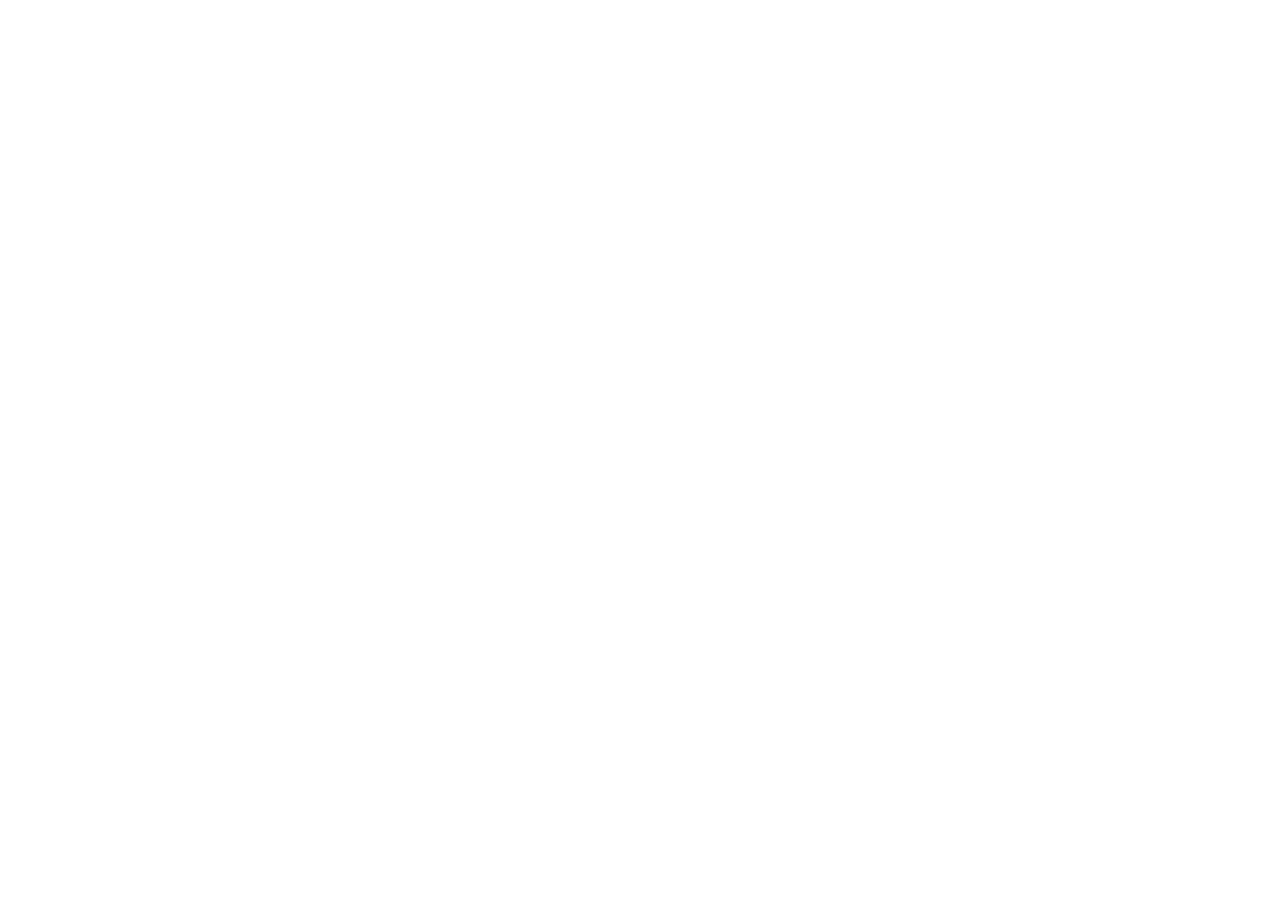
==== index.html @ 5b23fba4 "Create index.html" ====
<!DOCTYPE html>
<html lang="pt-br">
<head>
    <meta charset="UTF-8">
    <meta http-equiv="X-UA-Compatible" content="IE=edge">
    <meta name="viewport" content="width=device-width, initial-scale=1.0">
    <title>Projeto Redes Sociais</title>
    <link rel="shortcut icon" href="favicon.ico" type="image/x-icon">
</head>
<body>
    
</body>
</html>
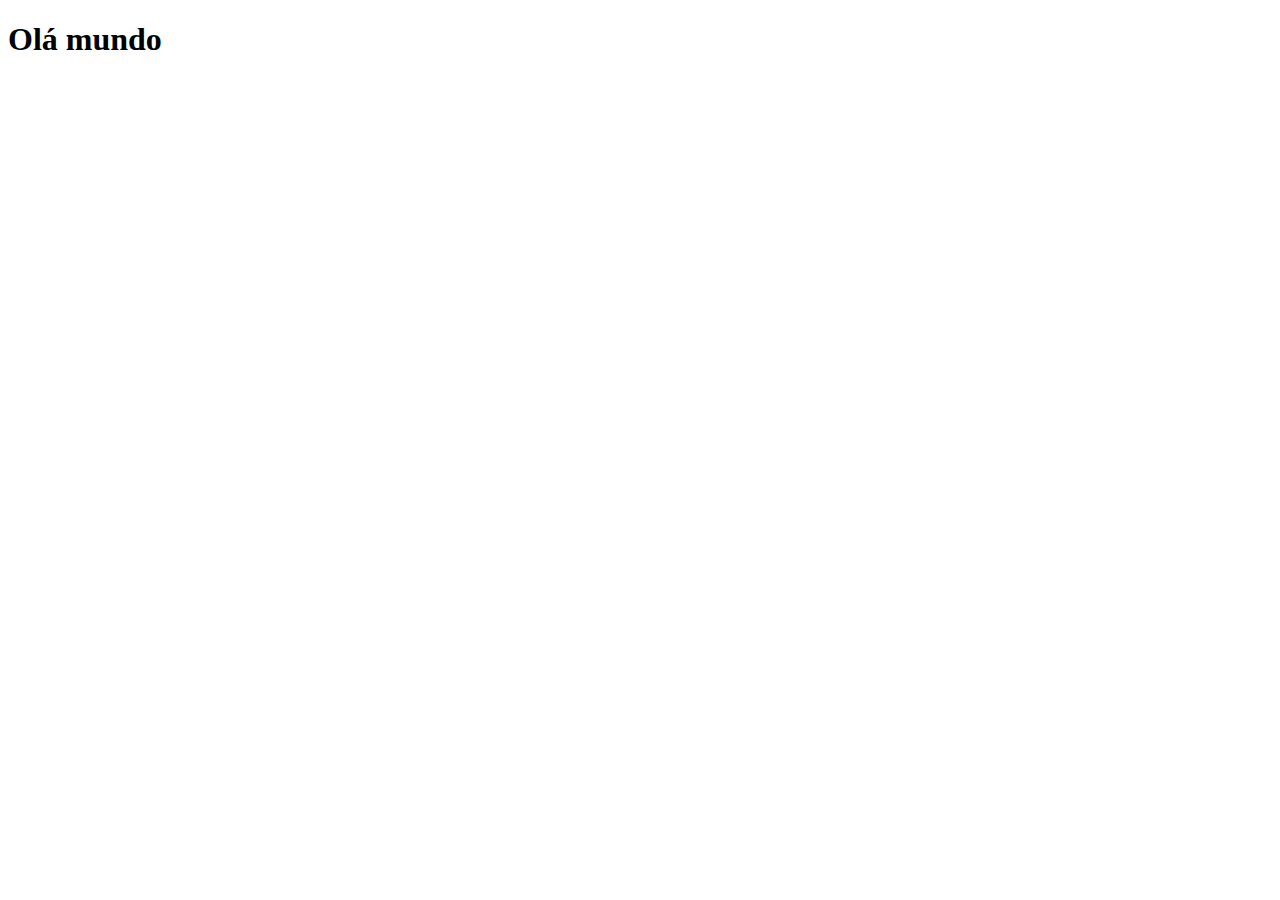
==== commit ce1e1c04: "Update index.html" ====
--- a/index.html
+++ b/index.html
@@ -8,6 +8,6 @@
     <link rel="shortcut icon" href="favicon.ico" type="image/x-icon">
 </head>
 <body>
-    
+    <h1>Olá mundo</h1>
 </body>
 </html>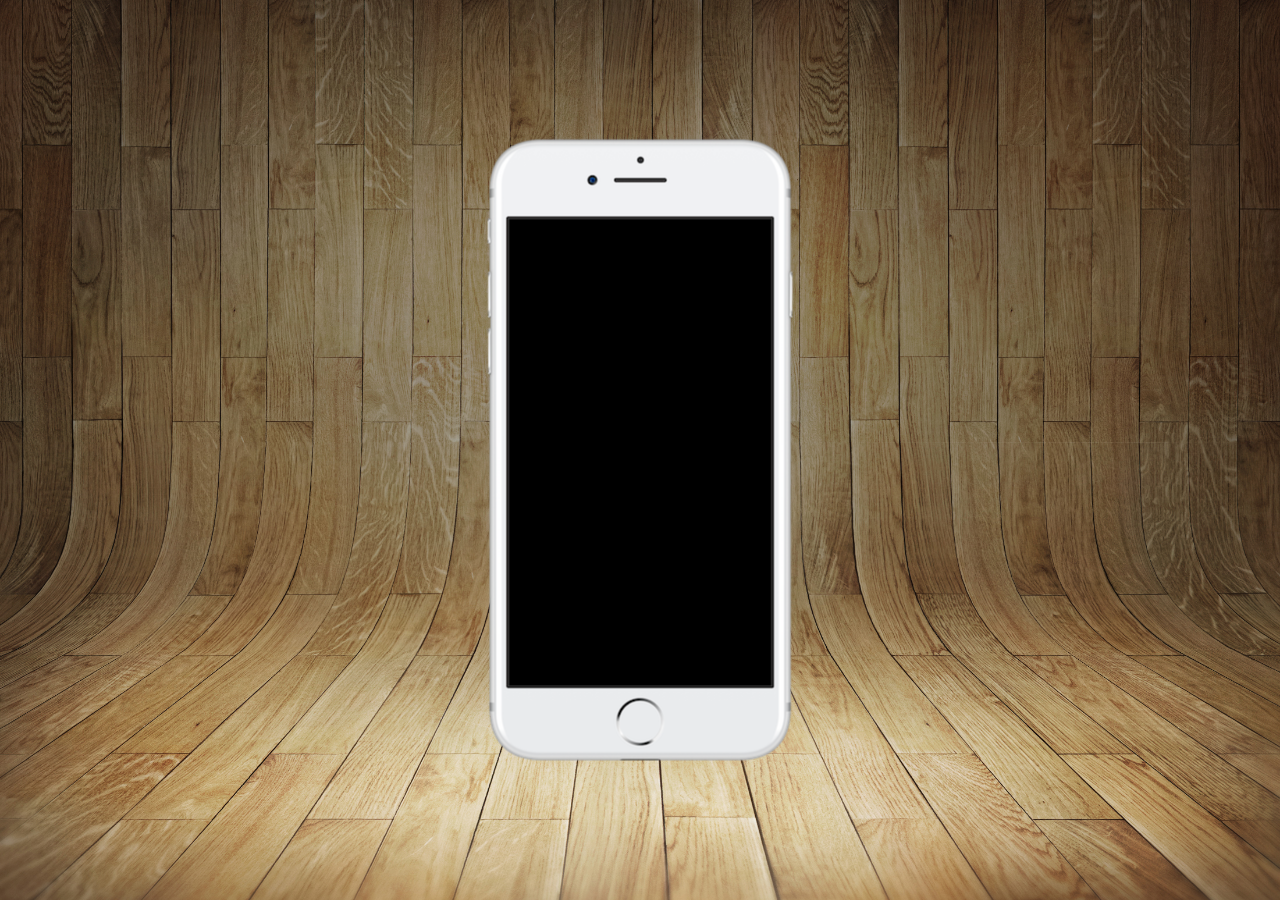
==== commit d25a8398: "criei o desafio Social" ====
--- a/index.html
+++ b/index.html
@@ -6,8 +6,16 @@
     <meta name="viewport" content="width=device-width, initial-scale=1.0">
     <title>Projeto Redes Sociais</title>
     <link rel="shortcut icon" href="favicon.ico" type="image/x-icon">
+    <link rel="stylesheet" href="estilos/style.css">
 </head>
 <body>
-    <h1>Olá mundo</h1>
+    <main>
+        <section id="telefone">
+
+        </section>
+        <section id="redes-sociais">
+
+        </section>
+    </main>
 </body>
 </html>--- a/estilos/style.css
+++ b/estilos/style.css
@@ -0,0 +1,37 @@
+@charset "UTF-8";
+
+* {
+    margin: 0px;
+    padding: 0px;
+    font-family: Arial, Helvetica, sans-serif;
+}
+
+html, body {
+    height: 100vh;
+    width: 100vw;
+    background-color: black;
+}
+
+body {
+    background: url(../imagens/fundo-madeira.jpg) top center no-repeat;
+    background-size: cover;
+    background-attachment: fixed;
+}
+
+main {
+    position: relative;
+    height: 100vh;
+
+}
+
+section#telefone {
+    position: absolute;
+    top: 50%;
+    left: 50%;
+    transform: translate(-50%,-50%);
+
+    width: 311px;
+    height: 627px;
+    background: url('../imagens/frame-iphone.png') no-repeat;
+    
+}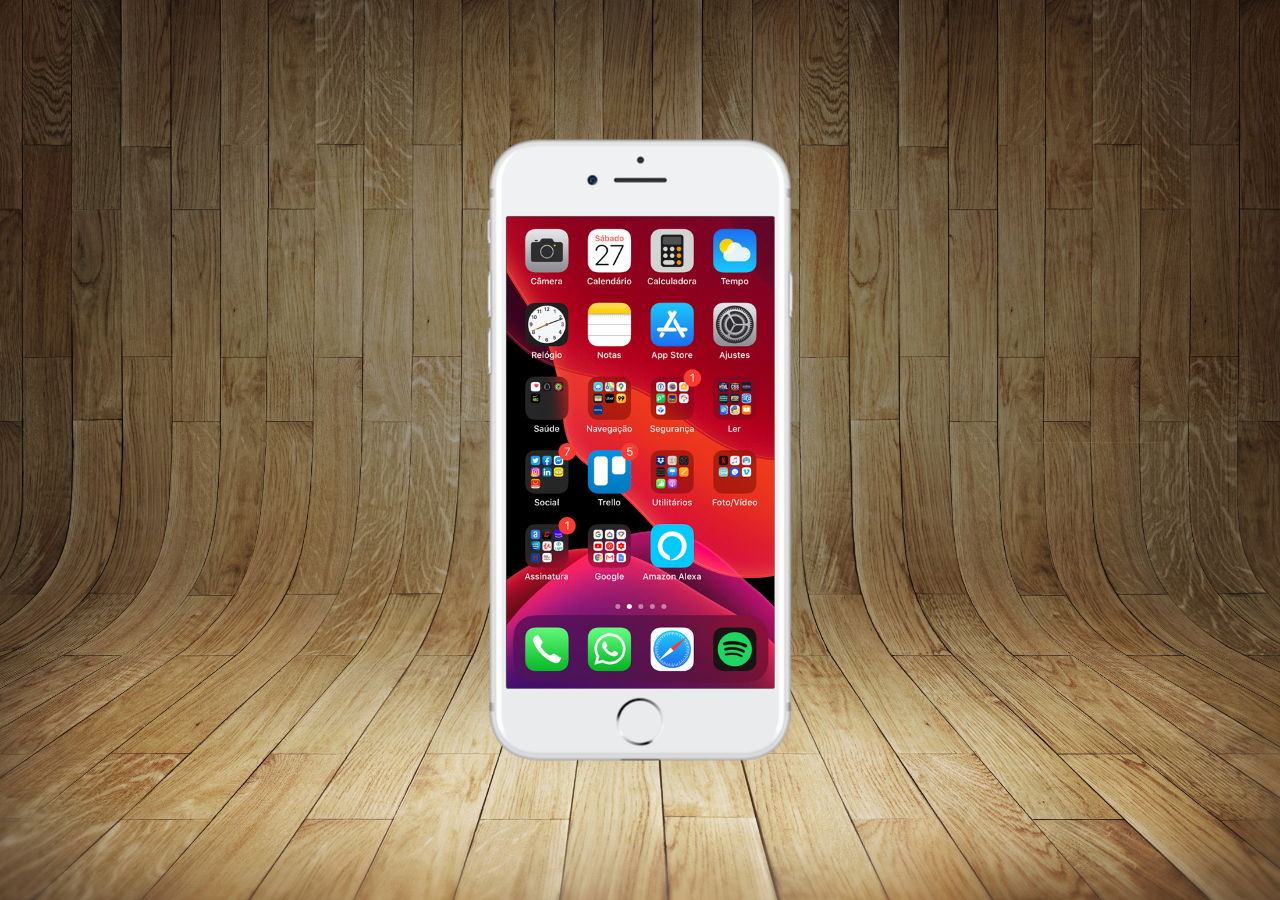
==== commit b1be4847: "configurei iframe#tela" ====
--- a/index.html
+++ b/index.html
@@ -11,7 +11,7 @@
 <body>
     <main>
         <section id="telefone">
-
+            <iframe src="home.html" frameborder="0" name="tela" id="tela"></iframe>
         </section>
         <section id="redes-sociais">
 
--- a/estilos/style.css
+++ b/estilos/style.css
@@ -33,5 +33,12 @@
     width: 311px;
     height: 627px;
     background: url('../imagens/frame-iphone.png') no-repeat;
-    
+}
+
+iframe#tela {
+    position: relative;
+    top: 80px;
+    left: 22px;
+    width: 268px;
+    height: 472px;
 }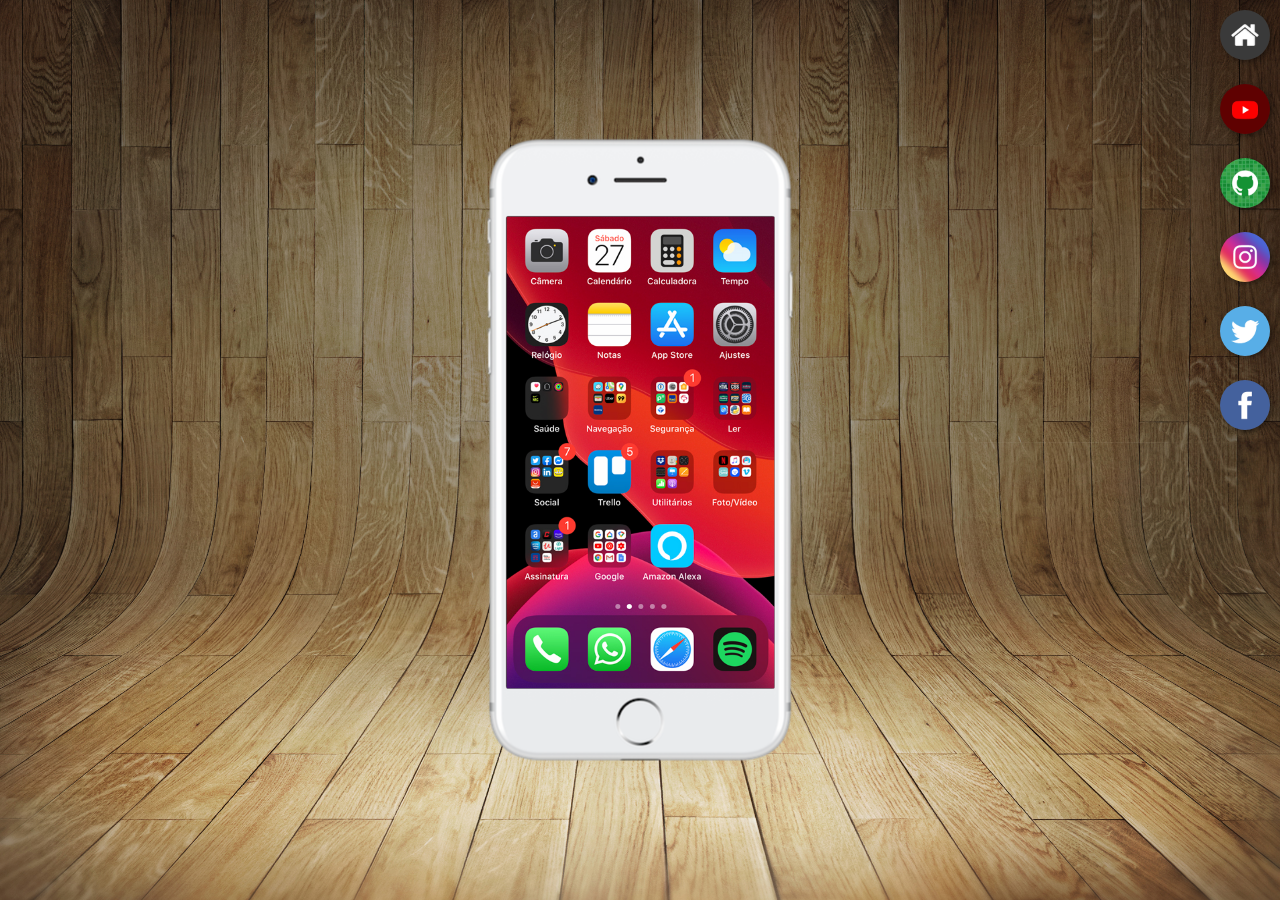
==== commit c0abeb1c: "botões na lateral" ====
--- a/index.html
+++ b/index.html
@@ -11,10 +11,17 @@
 <body>
     <main>
         <section id="telefone">
-            <iframe src="home.html" frameborder="0" name="tela" id="tela"></iframe>
+            <iframe src="home.html" frameborder="0" name="tela" id="tela">
+                Seu navegador nao é compativel com isso.
+            </iframe>
         </section>
         <section id="redes-sociais">
-
+            <a href="" target="tela"><img src="imagens/logo-home.jpg" alt="home"></a><br>
+            <a href="" target="tela"><img src="imagens/logo-youtube.jpg" alt="youtube"></a><br>
+            <a href="" target="tela"><img src="imagens/logo-github.jpg" alt="github"></a><br>
+            <a href="" target="tela"><img src="imagens/logo-instagram.jpg" alt="instagram"></a><br>
+            <a href="" target="tela"><img src="imagens/logo-twitter.jpg" alt="twitter"></a><br>
+            <a href="" target="tela"><img src="imagens/logo-facebook.jpg" alt="facebook"></a><br>
         </section>
     </main>
 </body>
--- a/estilos/style.css
+++ b/estilos/style.css
@@ -41,4 +41,23 @@
     left: 22px;
     width: 268px;
     height: 472px;
+}
+
+section#redes-sociais {
+    text-align: right;
+}
+
+section#redes-sociais img {
+    width: 50px;
+    margin: 10px;
+    border-radius: 50%;
+    box-shadow: 2px 2px 5px rgba(0, 0, 0, 0.401);
+    box-sizing: border-box;
+}
+
+section#redes-sociais img:hover {
+    border: 2px solid rgba(255, 255, 255, 0.629);
+    transform: translate(-3px,-3px);
+    box-shadow: 5px 5px 5px rgba(0, 0, 0, 0.504);
+    transition: transform .2s, border 1s;
 }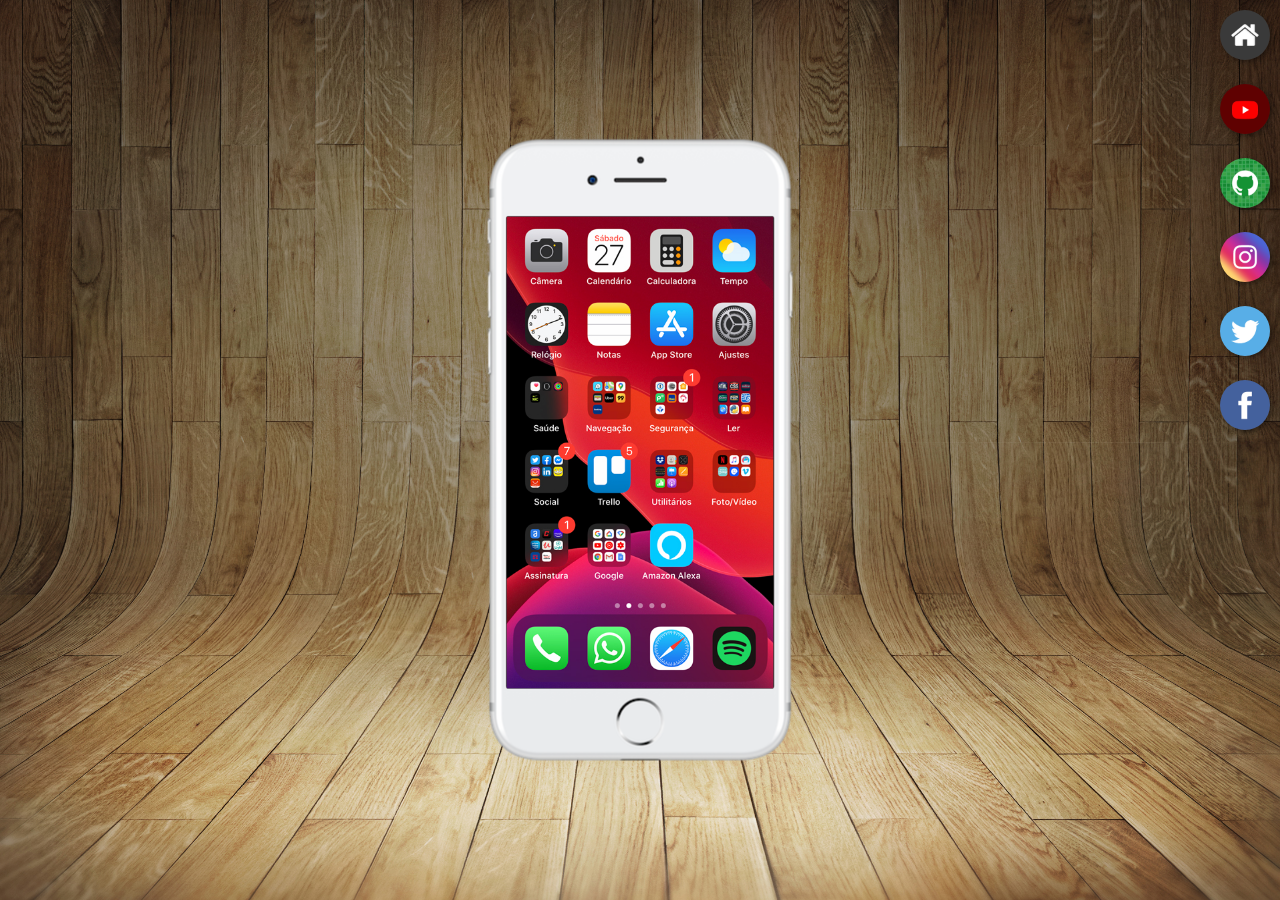
==== commit ac9d54e9: "update projeto social" ====
--- a/index.html
+++ b/index.html
@@ -16,12 +16,12 @@
             </iframe>
         </section>
         <section id="redes-sociais">
-            <a href="" target="tela"><img src="imagens/logo-home.jpg" alt="home"></a><br>
-            <a href="" target="tela"><img src="imagens/logo-youtube.jpg" alt="youtube"></a><br>
-            <a href="" target="tela"><img src="imagens/logo-github.jpg" alt="github"></a><br>
-            <a href="" target="tela"><img src="imagens/logo-instagram.jpg" alt="instagram"></a><br>
-            <a href="" target="tela"><img src="imagens/logo-twitter.jpg" alt="twitter"></a><br>
-            <a href="" target="tela"><img src="imagens/logo-facebook.jpg" alt="facebook"></a><br>
+            <a href="home.html" target="tela"><img src="imagens/logo-home.jpg" alt="home"></a><br>
+            <a href="youtube.html" target="tela"><img src="imagens/logo-youtube.jpg" alt="youtube"></a><br>
+            <a href="github.html" target="tela"><img src="imagens/logo-github.jpg" alt="github"></a><br>
+            <a href="instagram.html" target="tela"><img src="imagens/logo-instagram.jpg" alt="instagram"></a><br>
+            <a href="twitter.html" target="tela"><img src="imagens/logo-twitter.jpg" alt="twitter"></a><br>
+            <a href="facebook.html" target="tela"><img src="imagens/logo-facebook.jpg" alt="facebook"></a><br>
         </section>
     </main>
 </body>
--- a/estilos/style.css
+++ b/estilos/style.css
@@ -39,7 +39,7 @@
     position: relative;
     top: 80px;
     left: 22px;
-    width: 268px;
+    width: 267px;
     height: 472px;
 }
 
